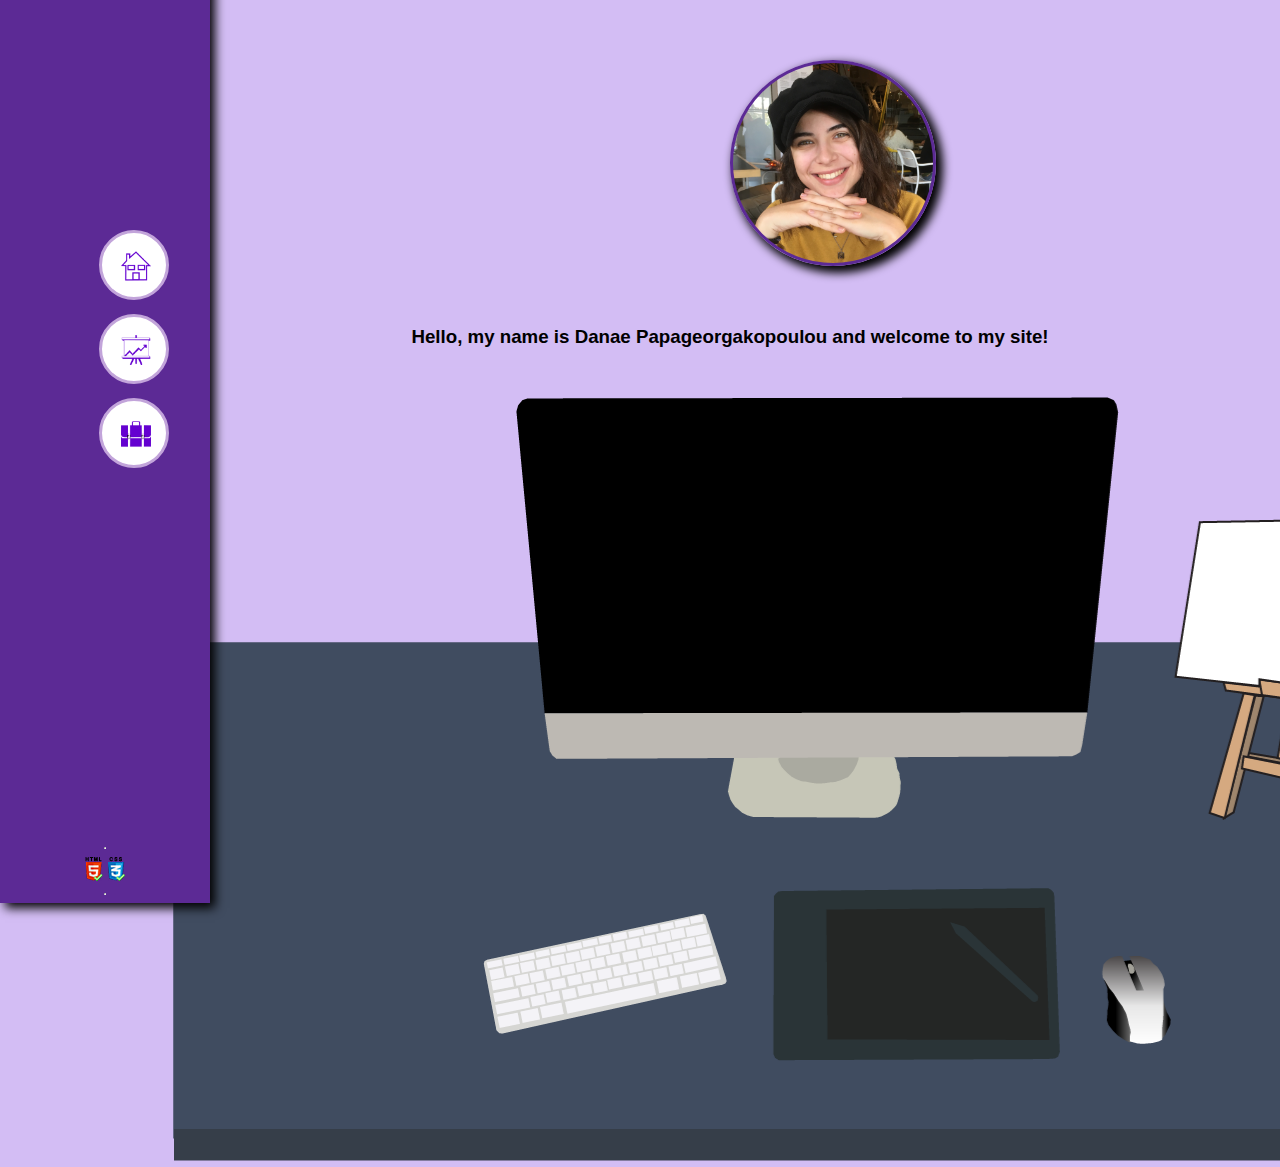
==== index.html @ 2701214d "Add files via upload" ====
<!DOCTYPE html>
<html>
	<head>
		<meta charset="utf-8" />
		<title> Danae Pap </title>
		<link rel="stylesheet" type="text/css" href="styles/Styles.css">
		<link rel="stylesheet" type="text/css" href="styles/Buttons.css">
		<script src="styles/Bubbles.js"></script>
		
	</head>
	<body>
		<header>
			<aside>
  
  
  <!--
				<div class="comments">
					<div class="comment bubble1">
						<p>Home</p>
					</div>
					
					<div class="comment bubble2">
						<p>Knowledge</p>
					</div>
					<div class="comment bubble3">
						<p>Portfolio</p>
					</div>
					<div class="comment bubble4">
						<p>Interests</p>
					</div>
				</div>
				
			  --> 
				<div class="nav-elements">
					<div>
						<button class="button button1"onmouseover="speechBubble1()" onmouseout="speechBubble1()">
							<ul>
								<li id="link1"><a href="index.html">Home</a></li>
							</ul>
							<p id="sbubble1" style="display: none;">Home</p>
						</button>
					</div>
					
					<div>
						<button class="button button2"onmouseover="speechBubble2()" onmouseout="speechBubble2()">
							<ul>
								<li id="link2"><a href="links/Knowledge.html">Knowledge</a></li>
							</ul>
							<p id="sbubble2" style="display: none;">Knowledge</p>
						</button>
					</div>
					
					<div>							
						<button class="button button2"onmouseover="speechBubble3()" onmouseout="speechBubble3()">
							<ul>
								<li id="link3"><a href="links/Portfolio.html">Portfolio</a></li>
							</ul>
							<p id="sbubble3" style="display: none;">Portfolio</p>
						</button>
					</div>
				</div>
				<div class="navbar-footer">
					<hr />
						<a target="_blank" title="valid HTML" href="http://validator.w3.org/check?uri=referer"><img src="layout/icon_html.png" alt="valid HTML" /></a> 
						<a target="_blank" title="valid CSS" href="http://jigsaw.w3.org/css-validator/check/referer?profile=css3"><img src="layout/icon_css.png" alt="valid CSS" /></a>
					<hr />
				</div>
			</aside>
			
			<section class="profile">
				<div class="circle">
				</div>
				<div>
					<h3>Hello, my name is Danae Papageorgakopoulou and welcome to my site!</h3>
				</div>
			</section>
			
			<section class="background">
				<div class="image2">
				
				</div>
			</section>
		</header>
---- styles/Styles.css ----
body {
	background-color: #d3bdf4; /* #b0a8b9*/
	color:black;
	font-family: papyrus, sans-serif;
	margin: 0;
	padding: 0;
}

header {
	margin: 0;
	padding: 0;
}

.profile {
	margin-left: 180px;
	text-align: center;
}

/* Create two columns/boxes that floats next to each other */
 aside {
	background-color: rgb(92, 42, 149);
	align-items: center;
	justify-items: center;
	height: 100%;
	width: 210px;
	position: fixed;
	margin-top: -100px;
	padding-bottom: 43px;
	box-shadow: 5px 5px 10px 0px;
}

aside ul {
	margin: 0;
	padding: 0;
	list-style-type: none;
}	

ul {
	font-family: 'Segoe UI';
	list-style: none;
}

h2 {
	font-family: sans-serif;
}

/*

	display: inline-block;
	height:100px;
	position: relative;
	top: -20px;
	width: 150px;
	left: 180px;

*/


/* Create profile photo */
.circle {
	background-image: url("../layout/img1.jpg");
	background-size: cover;
	background-repeat: no-repeat;
    background-position: 50% 50%;
	display: flex;
	border: 3px solid rgb(92, 42, 149); /*153, 132, 193*/
	border-radius: 50%;
	flex-direction: row;
	height: 200px;
	margin: 60px 550px;
	width: 200px;
	box-shadow: 5px 5px 10px 2px;
}
.circle img {
	border-radius: 50%;

}

.background {
	background-image: url("../layout/Desk.png");
	background-repeat: no-repeat;
	display: flex;
	float: right;
	height: 800px; 
	margin: 0px;
	width: 86.5%;
	
}

.image2 {
	flex-direction: row;
	height: 150px;
	width: 10000px;
}

#dart {
	background-color: whitesmoke;
	border: 1px solid rgb(92, 42, 149);
	border-radius: 10px;
	margin: 0px 10px 0px 50px;
}

/*header #dart img {
	height: 200px;
	width: 230px;
}*/

.skills ul {
	margin-left: -50px;
}

.art-item {
	border: 1px solid rgb(92, 42, 149);
	border-radius: 10px;
	box-shadow: 5px 5px 15px 2px;
	margin: 10px;
	object-fit: fill;
	height: 200px;
	width: 230px;
}

.art-item2 {
	border: 1px solid rgb(92, 42, 149);
	border-radius: 10px;
	box-shadow: 5px 5px 15px 2px;
	height: 200px;
	margin: 10px;
	object-fit: fill;
	width: 200px;
}


header #vart video {
	height: 700px;
	width: 700px;
}

.navbar-footer {
	text-align: center;
	align-items: center;
	justify-items: center;
	position: absolute;
	width: 210px;
	bottom: 0;
	left:0;
}

/* Create side profile photo */
/*.small_circle {
	background-color: red;
	border-radius: 50%;
	display: flex;
	flex-direction: row;
	width: 80px;
	height: 80px;
	width: 100px;
	height: 100px;
	margin: 110px;
}

.small_circle img{
	border-radius: 50%;

}*/
---- styles/Buttons.css ----
.button {
	
	background-color: rgb(194, 164, 218); /* Light Purple */
	border: none;
	color: white;
    cursor: pointer;
	display: inline-block;
    font-size: 16px;
    margin: 4px 2px;
	padding: 16px 32px;
	position: relative;
	text-align: center;
	text-decoration: none;
	top: 260px;
	transition:all 0.4s ease-in-out;
	-webkit-transition:all 0.4s ease-in-out; /* Safari */
	-moz-transition: all 0.4s ease-in-out; /*mozilla*/
	-ms-transition: all 0.4s ease-in-out;	/*old internet explorer*/
    -o-transition: all 0.4s ease-in-out; /*opera*/
}

header #link1 a {
	background-image: url("../layout/HomeButton.png");
	background-size: 30px;
	background-repeat: no-repeat;
	display: inline-block;
	list-style-type: none;
	text-decoration: none;
	text-indent: -99999999999999px;
	bottom: -2px;
	right: 13px;
	position: relative;
	height: 70px;
	width: 70px;
}

header #link2 a {
	background-image: url("../layout/KnowledgeButton.png");
	background-size: 30px;
	background-repeat: no-repeat;
	display: inline-block;
	list-style-type: none;
	text-decoration: none;
	text-indent: -99999999999999px;
	bottom: -2px;
	right: 13px;
	position: relative;
	height: 70px;
	width: 70px;
}

header #link3 a {
	background-image: url("../layout/PortfolioButton.png");
	background-size: 30px;
	background-repeat: no-repeat;
	display: inline-block;
	list-style-type: none;
	text-decoration: none;
	text-indent: -99999999999999px;
	bottom: -2px;
	right: 13px;
	position: relative;
	height: 70px;
	width: 70px;
}
	
.image1{
	margin: auto;
	margin-left: -15px;
	height: 30px;
	width: 35px;
	position: relative;
}

.button1 {
	background-color: white; 
	background-repeat: no-repeat;
	background-size: 30px;
	border: 3px solid rgb(194, 164, 218);
	border-radius: 50%;
	color: black; 
	height: 70px;
	margin-left: 60px;
	margin-top: 10px;
	width: 70px;
    
}

.button1:hover {
	background-color: rgb(194, 164, 218);
	color: white;
	/*transform: translateX(-40px) scale(.9);
	-webkit-transform: translateX(-40px) scale(.9);
	-moz-transform: translateX(-40px) scale(.9);
	-ms-transform: translateX(-40px) scale(.9);
	-o-transform: translateX(-40px) scale(.9);*/
}

.button2 {
	background-color: white; 
	background-repeat: no-repeat;
	background-size: 80px;
	border: 3px solid rgb(194, 164, 218);
	border-radius: 50%;
	color: black; 
	height: 70px;
	margin-left: 60px;
	margin-top: 10px;
	width: 70px;
}

.button2:hover {
	background-color: rgb(194, 164, 218);
	color: white;
	/*transform: translateX(-40px) scale(.9);
	-webkit-transform: translateX(-40px) scale(.9);
	-moz-transform: translateX(-40px) scale(.9);
	-ms-transform: translateX(-40px) scale(.9);
	-o-transform: translateX(-40px) scale(.9);*/
}


/* speech bubble borders 

.comments {
	margin: 50px;
	position: relative;
	width: 90px;
}

.comments .comment {
	margin-bottom: 50px;
	width: 100%;
}

.comments .comment p {
	margin: 0 0 10px 0;
}

.bubble1 {
	background: white;
	border-radius: 5px;
	color: black;
	left: 30px;
	margin-left: 20px;
	margin-top: 30px;
	padding: 10px 0px 2px 10px;
	position: relative;
	top: -60px;
}

.bubble2 {
	background: white;
	border-radius: 5px;
	color: black;
	left: 30px;
	margin-left: 20px;
	margin-top: 30px;
	padding: 10px 0px 2px 10px;
	position: relative;
	top: 214px;
}

.bubble3 {
	background: white;
	border-radius: 5px;
	color: black;
	left: 30px;
	margin-left: 20px;
	margin-top: 30px;
	padding: 10px 0px 2px 10px;
	position: relative;
	top: 202px;
}

.bubble4 {
	background: white;
	border-radius: 5px;
	color: black;
	left: 30px;
	margin-left: 20px;
	margin-top: 30px;
	padding: 10px 0px 2px 10px;
	position: relative;
	top: 191px;
}
/* triangle pointer of the speech bubble

.bubble1::after {
	border-bottom: 8px solid transparent;
	border-right: 15px solid white;
	border-top: 8px solid transparent;
	content: "";
	display: block;
	height: 0;
	left: -14px;
	top: 8px;
	position: absolute;
	width: 0;
}

.bubble2::after {
	border-bottom: 8px solid transparent;
	border-right: 15px solid white;
	border-top: 8px solid transparent;
	content: "";
	display: block;
	height: 0;
	left: -14px;
	top: 15px;
	position: absolute;
	width: 0;
}

.bubble3::after {
	border-bottom: 8px solid transparent;
	border-right: 15px solid white;
	border-top: 8px solid transparent;
	content: "";
	display: block;
	height: 0;
	left: -14px;
	top: 15px;
	position: absolute;
	width: 0;
}

.bubble4::after {
	border-bottom: 8px solid transparent;
	border-right: 15px solid white;
	border-top: 8px solid transparent;
	content: "";
	display: block;
	height: 0;
	left: -14px;
	top: 15px;
	position: absolute;
	width: 0;
}
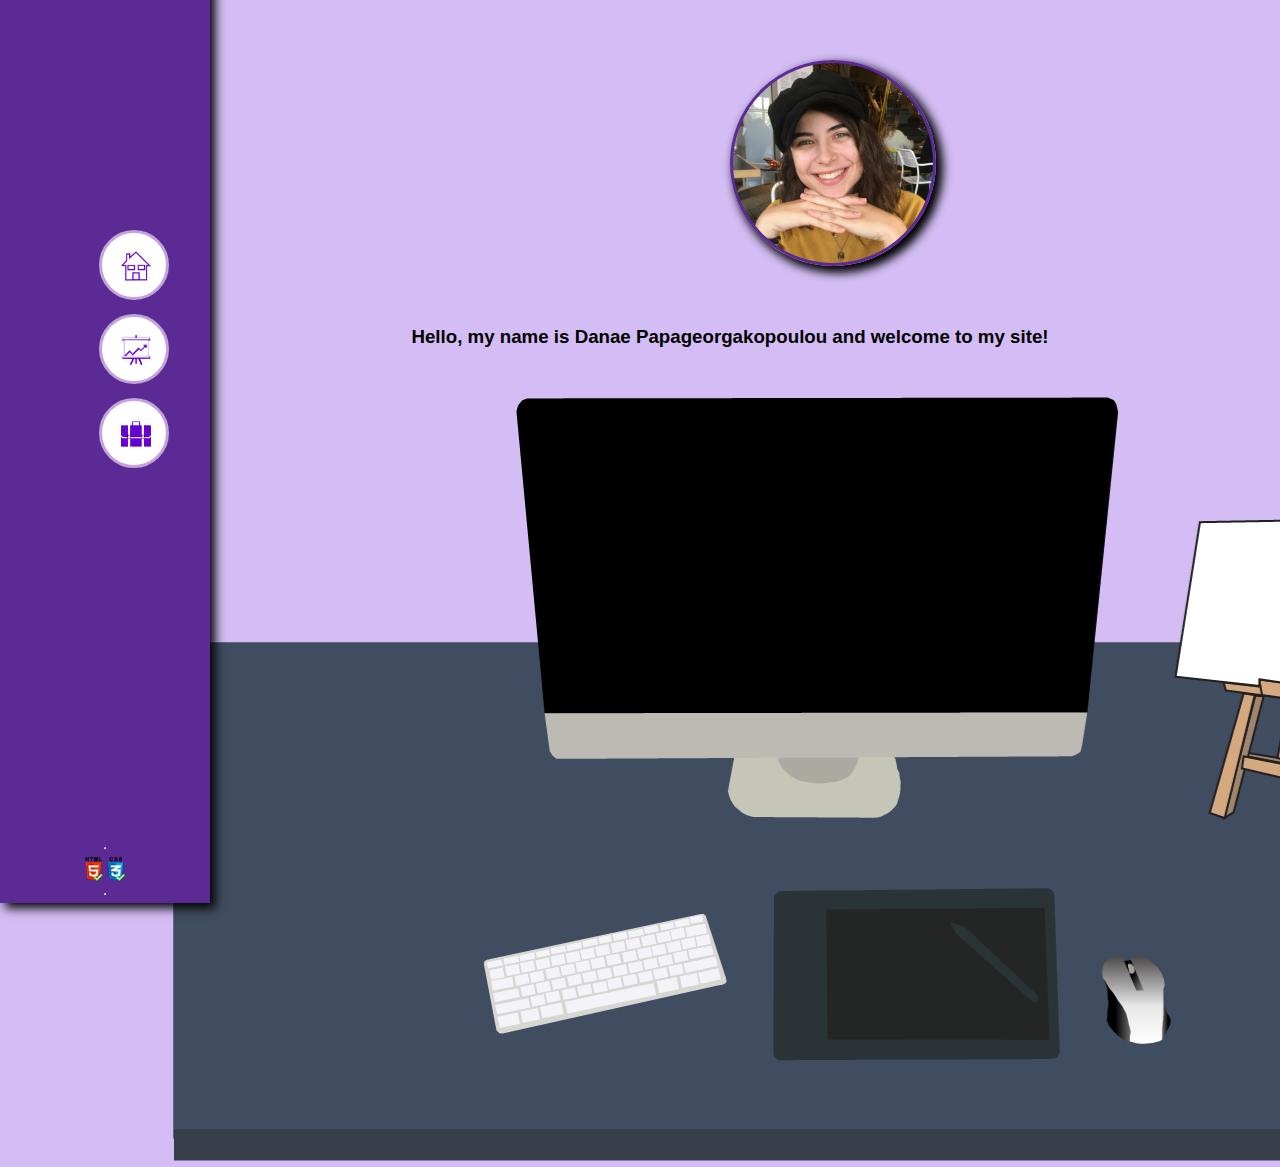
==== commit 7c99f30d: "Add files via upload" ====
--- a/index.html
+++ b/index.html
@@ -11,50 +11,24 @@
 	<body>
 		<header>
 			<aside>
-  
-  
-  <!--
-				<div class="comments">
-					<div class="comment bubble1">
-						<p>Home</p>
-					</div>
-					
-					<div class="comment bubble2">
-						<p>Knowledge</p>
-					</div>
-					<div class="comment bubble3">
-						<p>Portfolio</p>
-					</div>
-					<div class="comment bubble4">
-						<p>Interests</p>
-					</div>
-				</div>
-				
-			  --> 
 				<div class="nav-elements">
 					<div>
-						<button class="button button1"onmouseover="speechBubble1()" onmouseout="speechBubble1()">
-							<ul>
-								<li id="link1"><a href="index.html">Home</a></li>
-							</ul>
+						<button class="button button1" onmouseover="speechBubble1()" onmouseout="speechBubble1()">
+							<a id="link1" href="index.html">Home</a>
 							<p id="sbubble1" style="display: none;">Home</p>
 						</button>
 					</div>
 					
 					<div>
-						<button class="button button2"onmouseover="speechBubble2()" onmouseout="speechBubble2()">
-							<ul>
-								<li id="link2"><a href="links/Knowledge.html">Knowledge</a></li>
-							</ul>
+						<button class="button button2" onmouseover="speechBubble2()" onmouseout="speechBubble2()">
+							<a id="link2" href="links/Knowledge.html">Knowledge</a>
 							<p id="sbubble2" style="display: none;">Knowledge</p>
 						</button>
 					</div>
 					
 					<div>							
-						<button class="button button2"onmouseover="speechBubble3()" onmouseout="speechBubble3()">
-							<ul>
-								<li id="link3"><a href="links/Portfolio.html">Portfolio</a></li>
-							</ul>
+						<button class="button button2" onmouseover="speechBubble3()" onmouseout="speechBubble3()">
+							<a id="link3" href="links/Portfolio.html">Portfolio</a>
 							<p id="sbubble3" style="display: none;">Portfolio</p>
 						</button>
 					</div>
@@ -68,23 +42,15 @@
 			</aside>
 			
 			<section class="profile">
-				<div class="circle">
-				</div>
+				<div class="circle"></div>
 				<div>
 					<h3>Hello, my name is Danae Papageorgakopoulou and welcome to my site!</h3>
 				</div>
 			</section>
 			
 			<section class="background">
-				<div class="image2">
-				
-				</div>
+				<div class="image2"></div>
 			</section>
 		</header>
-			
-			
-			
-			
-		
-	
-		+	</body>
+</html>--- a/styles/Styles.css
+++ b/styles/Styles.css
@@ -29,7 +29,7 @@
 	box-shadow: 5px 5px 10px 0px;
 }
 
-aside ul {
+.nav-elements a {
 	margin: 0;
 	padding: 0;
 	list-style-type: none;
--- a/styles/Buttons.css
+++ b/styles/Buttons.css
@@ -19,7 +19,7 @@
     -o-transition: all 0.4s ease-in-out; /*opera*/
 }
 
-header #link1 a {
+header #link1 {
 	background-image: url("../layout/HomeButton.png");
 	background-size: 30px;
 	background-repeat: no-repeat;
@@ -34,7 +34,7 @@
 	width: 70px;
 }
 
-header #link2 a {
+header #link2 {
 	background-image: url("../layout/KnowledgeButton.png");
 	background-size: 30px;
 	background-repeat: no-repeat;
@@ -49,7 +49,7 @@
 	width: 70px;
 }
 
-header #link3 a {
+header #link3 {
 	background-image: url("../layout/PortfolioButton.png");
 	background-size: 30px;
 	background-repeat: no-repeat;
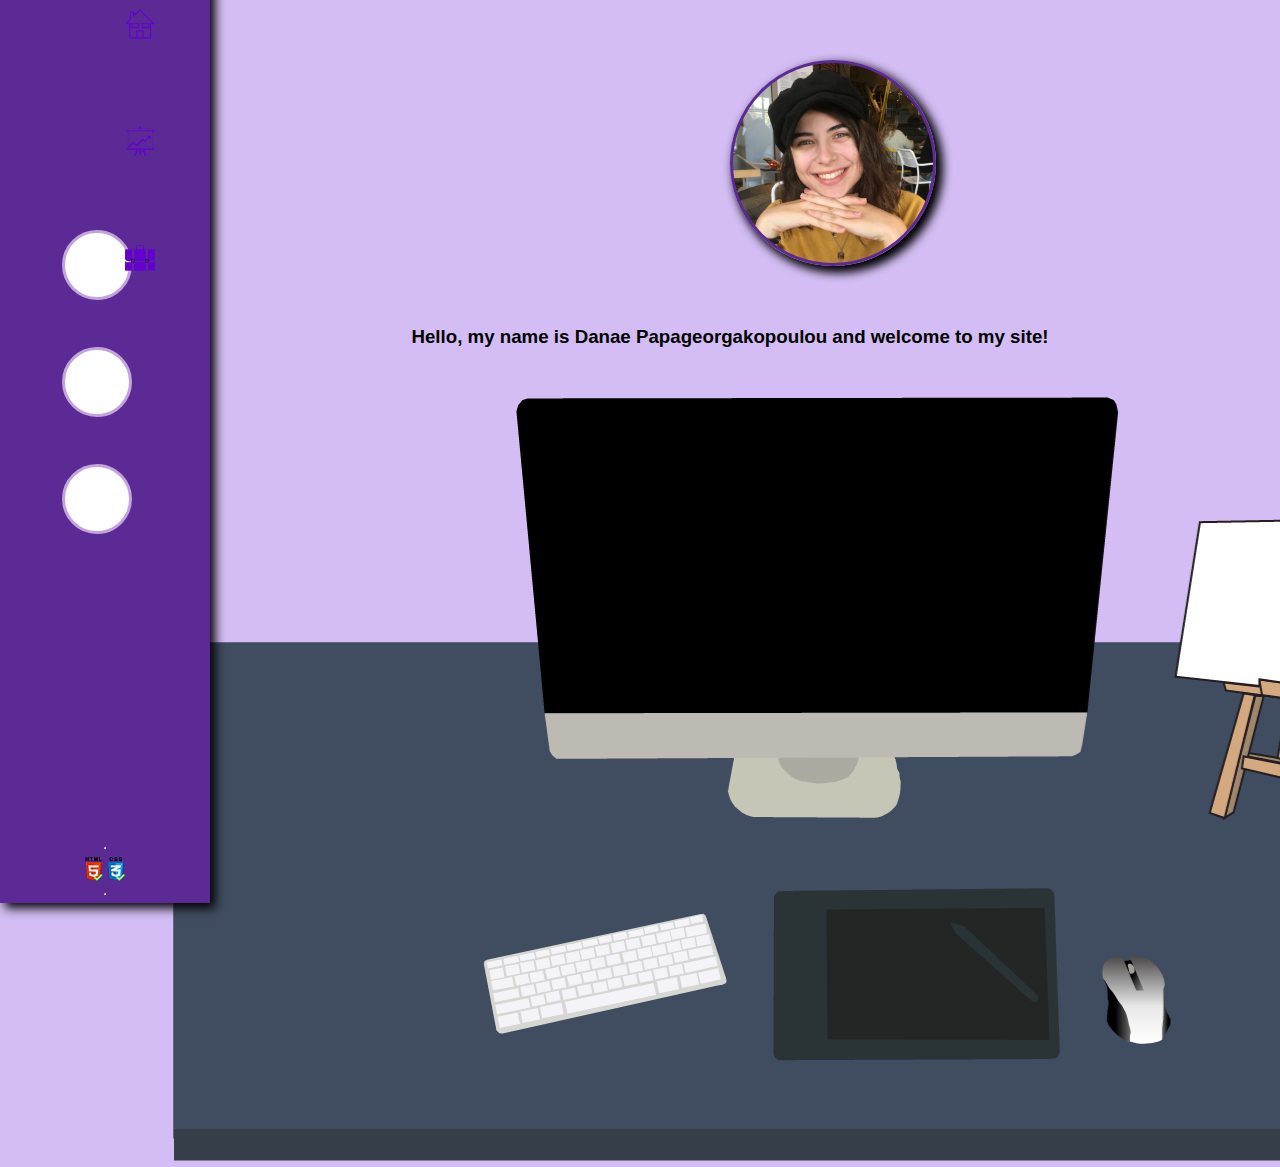
==== commit b9deceb1: "Add files via upload" ====
--- a/index.html
+++ b/index.html
@@ -13,24 +13,21 @@
 			<aside>
 				<div class="nav-elements">
 					<div>
-						<button class="button button1" onmouseover="speechBubble1()" onmouseout="speechBubble1()">
-							<a id="link1" href="index.html">Home</a>
-							<p id="sbubble1" style="display: none;">Home</p>
-						</button>
+						<button class="button button1" onmouseover="speechBubble1()" onmouseout="speechBubble1()"></button>
+						<a id="link1" href="index.html">Home</a>
+						<p id="sbubble1" style="display: none;">Home</p>
 					</div>
 					
 					<div>
-						<button class="button button2" onmouseover="speechBubble2()" onmouseout="speechBubble2()">
-							<a id="link2" href="links/Knowledge.html">Knowledge</a>
-							<p id="sbubble2" style="display: none;">Knowledge</p>
-						</button>
+						<button class="button button2" onmouseover="speechBubble2()" onmouseout="speechBubble2()"></button>
+						<a id="link2" href="links/Knowledge.html">Knowledge</a>
+						<p id="sbubble2" style="display: none;">Knowledge</p>
 					</div>
 					
 					<div>							
-						<button class="button button2" onmouseover="speechBubble3()" onmouseout="speechBubble3()">
-							<a id="link3" href="links/Portfolio.html">Portfolio</a>
-							<p id="sbubble3" style="display: none;">Portfolio</p>
-						</button>
+						<button class="button button2" onmouseover="speechBubble3()" onmouseout="speechBubble3()"></button>
+						<a id="link3" href="links/Portfolio.html">Portfolio</a>
+						<p id="sbubble3" style="display: none;">Portfolio</p>
 					</div>
 				</div>
 				<div class="navbar-footer">
--- a/styles/Buttons.css
+++ b/styles/Buttons.css
@@ -63,7 +63,7 @@
 	height: 70px;
 	width: 70px;
 }
-	
+
 .image1{
 	margin: auto;
 	margin-left: -15px;
@@ -184,7 +184,8 @@
 	position: relative;
 	top: 191px;
 }
-/* triangle pointer of the speech bubble
+
+triangle pointer of the speech bubble
 
 .bubble1::after {
 	border-bottom: 8px solid transparent;
@@ -237,3 +238,4 @@
 	position: absolute;
 	width: 0;
 }
+*/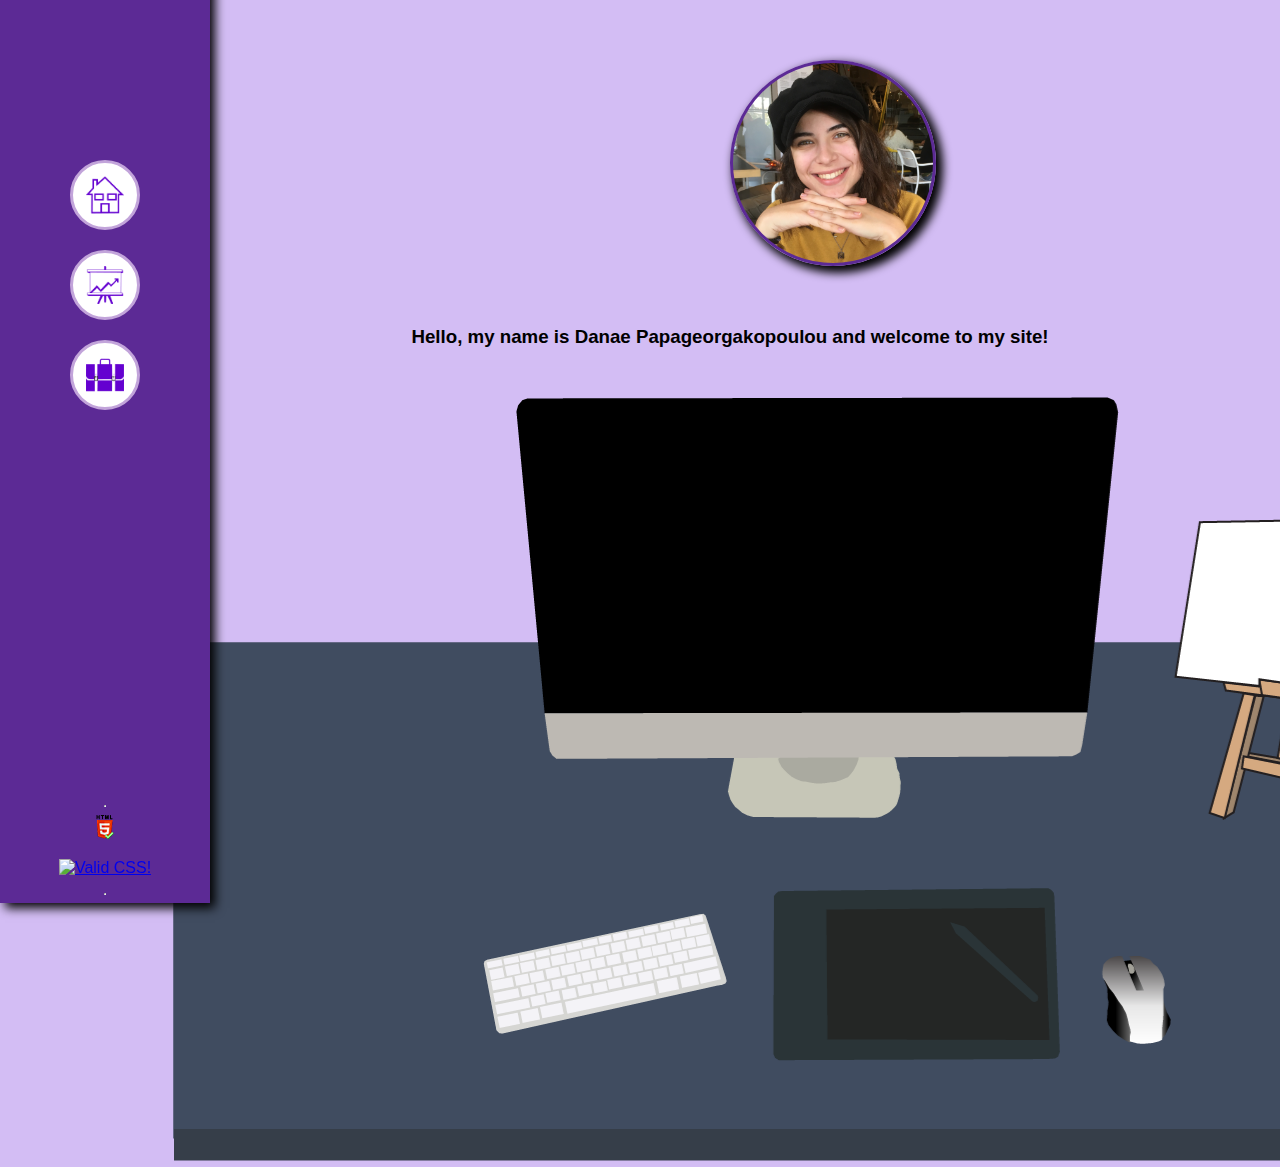
==== commit 85edb8d1: "Add files via upload" ====
--- a/index.html
+++ b/index.html
@@ -1,5 +1,5 @@
 <!DOCTYPE html>
-<html>
+<html lang="en">
 	<head>
 		<meta charset="utf-8" />
 		<title> Danae Pap </title>
@@ -11,29 +11,47 @@
 	<body>
 		<header>
 			<aside>
-				<div class="nav-elements">
-					<div>
-						<button class="button button1" onmouseover="speechBubble1()" onmouseout="speechBubble1()"></button>
-						<a id="link1" href="index.html">Home</a>
-						<p id="sbubble1" style="display: none;">Home</p>
+				<div class="navbar">
+					<div class="button-with-text">
+						<button
+							class="button1"
+							onclick="window.location.href='index.html'"
+							onmouseover="speechBubble1()"
+							onmouseout="speechBubble1()">
+						</button>
+						<p id="sbubble1" class="text" style="display: none;">Home</p>
 					</div>
 					
-					<div>
-						<button class="button button2" onmouseover="speechBubble2()" onmouseout="speechBubble2()"></button>
-						<a id="link2" href="links/Knowledge.html">Knowledge</a>
-						<p id="sbubble2" style="display: none;">Knowledge</p>
+					<div class="button-with-text">
+						<button
+							class="button2"
+							onclick="window.location.href='links/Knowledge.html'"
+							onmouseover="speechBubble2()"
+							onmouseout="speechBubble2()">
+						</button>
+						<p id="sbubble2" class="text" style="display: none;">Knowledge</p>
 					</div>
 					
-					<div>							
-						<button class="button button2" onmouseover="speechBubble3()" onmouseout="speechBubble3()"></button>
-						<a id="link3" href="links/Portfolio.html">Portfolio</a>
-						<p id="sbubble3" style="display: none;">Portfolio</p>
+					<div class="button-with-text">							
+						<button
+							class="button3"
+							onclick="window.location.href='links/Portfolio.html'"
+							onmouseover="speechBubble3()"
+							onmouseout="speechBubble3()">
+						</button>
+						<p id="sbubble3" class="text" style="display: none;">Portfolio</p>
 					</div>
 				</div>
 				<div class="navbar-footer">
 					<hr />
-						<a target="_blank" title="valid HTML" href="http://validator.w3.org/check?uri=referer"><img src="layout/icon_html.png" alt="valid HTML" /></a> 
-						<a target="_blank" title="valid CSS" href="http://jigsaw.w3.org/css-validator/check/referer?profile=css3"><img src="layout/icon_css.png" alt="valid CSS" /></a>
+						<a target="_blank" title="valid HTML" href="http://validator.w3.org/check?uri=referer"><img src="layout/icon_html.png" alt="valid HTML" /></a>
+						<p>
+							<a href="https://jigsaw.w3.org/css-validator/check/referer">
+								<img style="border:0;width:88px;height:31px"
+									src="https://jigsaw.w3.org/css-validator/images/vcss-blue"
+									alt="Valid CSS!" />
+							</a>
+						</p>
 					<hr />
 				</div>
 			</aside>
--- a/styles/Styles.css
+++ b/styles/Styles.css
@@ -29,11 +29,16 @@
 	box-shadow: 5px 5px 10px 0px;
 }
 
-.nav-elements a {
-	margin: 0;
-	padding: 0;
-	list-style-type: none;
-}	
+.navbar {
+	text-align:center;
+	align-items: center;
+	justify-items: center;
+}
+
+.text {
+	font-family: sans-serif;
+	text-align: center;
+}
 
 ul {
 	font-family: 'Segoe UI';
@@ -136,10 +141,10 @@
 }
 
 .navbar-footer {
+	position: absolute;
 	text-align: center;
 	align-items: center;
 	justify-items: center;
-	position: absolute;
 	width: 210px;
 	bottom: 0;
 	left:0;
--- a/styles/Buttons.css
+++ b/styles/Buttons.css
@@ -1,67 +1,22 @@
-.button {
-	
-	background-color: rgb(194, 164, 218); /* Light Purple */
-	border: none;
+.button-with-text {
 	color: white;
+	font-size: 16px;
+	text-decoration: none;
+	position: relative;
+	width: [width of button];
     cursor: pointer;
-	display: inline-block;
-    font-size: 16px;
-    margin: 4px 2px;
-	padding: 16px 32px;
-	position: relative;
-	text-align: center;
-	text-decoration: none;
-	top: 260px;
+	top: 200px;
+	margin-bottom: 20px;
+}
+
+.button-with-text button {
+	background-color: white; /* Light Purple */
+	border: 3px solid rgb(194, 164, 218);
 	transition:all 0.4s ease-in-out;
 	-webkit-transition:all 0.4s ease-in-out; /* Safari */
 	-moz-transition: all 0.4s ease-in-out; /*mozilla*/
 	-ms-transition: all 0.4s ease-in-out;	/*old internet explorer*/
     -o-transition: all 0.4s ease-in-out; /*opera*/
-}
-
-header #link1 {
-	background-image: url("../layout/HomeButton.png");
-	background-size: 30px;
-	background-repeat: no-repeat;
-	display: inline-block;
-	list-style-type: none;
-	text-decoration: none;
-	text-indent: -99999999999999px;
-	bottom: -2px;
-	right: 13px;
-	position: relative;
-	height: 70px;
-	width: 70px;
-}
-
-header #link2 {
-	background-image: url("../layout/KnowledgeButton.png");
-	background-size: 30px;
-	background-repeat: no-repeat;
-	display: inline-block;
-	list-style-type: none;
-	text-decoration: none;
-	text-indent: -99999999999999px;
-	bottom: -2px;
-	right: 13px;
-	position: relative;
-	height: 70px;
-	width: 70px;
-}
-
-header #link3 {
-	background-image: url("../layout/PortfolioButton.png");
-	background-size: 30px;
-	background-repeat: no-repeat;
-	display: inline-block;
-	list-style-type: none;
-	text-decoration: none;
-	text-indent: -99999999999999px;
-	bottom: -2px;
-	right: 13px;
-	position: relative;
-	height: 70px;
-	width: 70px;
 }
 
 .image1{
@@ -73,19 +28,16 @@
 }
 
 .button1 {
-	background-color: white; 
+	background-image: url("../layout/HomeButton.png");
 	background-repeat: no-repeat;
-	background-size: 30px;
+	background-position: center;
+	background-size: 60%;
 	border: 3px solid rgb(194, 164, 218);
 	border-radius: 50%;
-	color: black; 
+	color: black;
 	height: 70px;
-	margin-left: 60px;
-	margin-top: 10px;
 	width: 70px;
-    
 }
-
 .button1:hover {
 	background-color: rgb(194, 164, 218);
 	color: white;
@@ -97,15 +49,14 @@
 }
 
 .button2 {
-	background-color: white; 
+	background-image: url("../layout/KnowledgeButton.png");
 	background-repeat: no-repeat;
-	background-size: 80px;
+	background-position: center;
+	background-size: 60%;
 	border: 3px solid rgb(194, 164, 218);
 	border-radius: 50%;
-	color: black; 
+	color: black;	
 	height: 70px;
-	margin-left: 60px;
-	margin-top: 10px;
 	width: 70px;
 }
 
@@ -119,123 +70,25 @@
 	-o-transform: translateX(-40px) scale(.9);*/
 }
 
-
-/* speech bubble borders 
-
-.comments {
-	margin: 50px;
-	position: relative;
-	width: 90px;
+.button3 {
+	background-image: url("../layout/PortfolioButton.png");
+	background-color: white; 
+	background-repeat: no-repeat;
+	background-position: center;
+	background-size: 60%;
+	border: 3px solid rgb(194, 164, 218);
+	border-radius: 50%;
+	color: black; 
+	height: 70px;
+	width: 70px;
 }
 
-.comments .comment {
-	margin-bottom: 50px;
-	width: 100%;
-}
-
-.comments .comment p {
-	margin: 0 0 10px 0;
-}
-
-.bubble1 {
-	background: white;
-	border-radius: 5px;
-	color: black;
-	left: 30px;
-	margin-left: 20px;
-	margin-top: 30px;
-	padding: 10px 0px 2px 10px;
-	position: relative;
-	top: -60px;
-}
-
-.bubble2 {
-	background: white;
-	border-radius: 5px;
-	color: black;
-	left: 30px;
-	margin-left: 20px;
-	margin-top: 30px;
-	padding: 10px 0px 2px 10px;
-	position: relative;
-	top: 214px;
-}
-
-.bubble3 {
-	background: white;
-	border-radius: 5px;
-	color: black;
-	left: 30px;
-	margin-left: 20px;
-	margin-top: 30px;
-	padding: 10px 0px 2px 10px;
-	position: relative;
-	top: 202px;
-}
-
-.bubble4 {
-	background: white;
-	border-radius: 5px;
-	color: black;
-	left: 30px;
-	margin-left: 20px;
-	margin-top: 30px;
-	padding: 10px 0px 2px 10px;
-	position: relative;
-	top: 191px;
-}
-
-triangle pointer of the speech bubble
-
-.bubble1::after {
-	border-bottom: 8px solid transparent;
-	border-right: 15px solid white;
-	border-top: 8px solid transparent;
-	content: "";
-	display: block;
-	height: 0;
-	left: -14px;
-	top: 8px;
-	position: absolute;
-	width: 0;
-}
-
-.bubble2::after {
-	border-bottom: 8px solid transparent;
-	border-right: 15px solid white;
-	border-top: 8px solid transparent;
-	content: "";
-	display: block;
-	height: 0;
-	left: -14px;
-	top: 15px;
-	position: absolute;
-	width: 0;
-}
-
-.bubble3::after {
-	border-bottom: 8px solid transparent;
-	border-right: 15px solid white;
-	border-top: 8px solid transparent;
-	content: "";
-	display: block;
-	height: 0;
-	left: -14px;
-	top: 15px;
-	position: absolute;
-	width: 0;
-}
-
-.bubble4::after {
-	border-bottom: 8px solid transparent;
-	border-right: 15px solid white;
-	border-top: 8px solid transparent;
-	content: "";
-	display: block;
-	height: 0;
-	left: -14px;
-	top: 15px;
-	position: absolute;
-	width: 0;
-}
-*/+.button3:hover {
+	background-color: rgb(194, 164, 218);
+	color: white;
+	/*transform: translateX(-40px) scale(.9);
+	-webkit-transform: translateX(-40px) scale(.9);
+	-moz-transform: translateX(-40px) scale(.9);
+	-ms-transform: translateX(-40px) scale(.9);
+	-o-transform: translateX(-40px) scale(.9);*/
+}